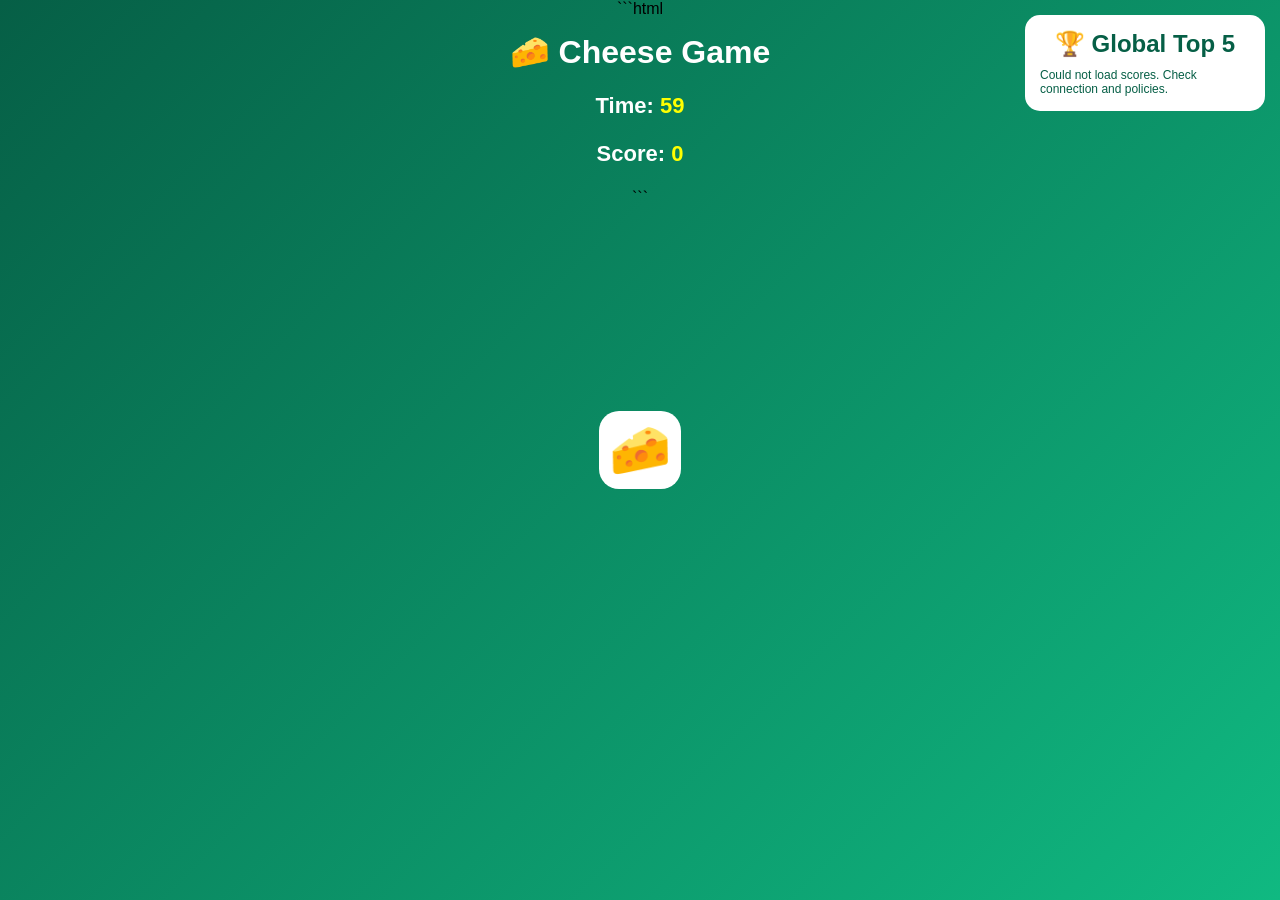
==== ostspel.html @ cd2b80ab "Create ostspel.html" ====
```html
<!DOCTYPE html>
<html lang="en">
<head>
<meta charset="UTF-8">
<meta name="viewport" content="width=device-width, initial-scale=1.0">
<title>Cheese Game</title>

<style>
body {
    margin: 0;
    overflow: hidden;
    font-family: Arial, sans-serif;
    text-align: center;
    background: linear-gradient(135deg, #065f46, #10b981);
    height: 100vh;
}

h1 { color: white; margin-top: 15px; }

p {
    color: white;
    font-size: 22px;
    font-weight: bold;
}

#score, #timer { color: yellow; }

#cheese {
    position: absolute;
    left: 50%;
    top: 50%;
    transform: translate(-50%, -50%);
    font-size: 50px;
    border: none;
    background: white;
    border-radius: 20px;
    padding: 10px;
    cursor: pointer;
}

#leaderboard {
    position: fixed;
    top: 15px;
    right: 15px;
    background: white;
    color: #065f46;
    padding: 15px;
    border-radius: 15px;
    width: 210px;
    text-align: left;
}

#leaderboard h2 {
    text-align: center;
    margin: 0 0 10px;
}

#leaderboard ol {
    margin: 0;
    padding-left: 25px;
    font-weight: bold;
    overflow-wrap: anywhere;
}

#leaderStatus {
    font-size: 12px;
    color: #065f46;
    font-weight: normal;
}

#messageBox {
    display: none;
    position: fixed;
    top: 50%;
    left: 50%;
    transform: translate(-50%, -50%);
    background: white;
    color: #065f46;
    padding: 25px;
    border-radius: 20px;
    z-index: 9999;
    max-width: 85%;
}

#messageBox p { color: #065f46; }

#playerName {
    padding: 10px;
    max-width: 80%;
}

#playAgainBtn, #backBtn, #saveBtn {
    background: #10b981;
    color: white;
    border: none;
    padding: 12px 18px;
    border-radius: 10px;
    font-weight: bold;
    cursor: pointer;
    text-decoration: none;
    display: inline-block;
    margin: 8px;
}

button:disabled {
    opacity: 0.6;
    cursor: wait;
}

@media (max-width: 768px) {
    #leaderboard {
        width: 150px;
        font-size: 12px;
        padding: 10px;
        top: 8px;
        right: 8px;
    }

    #cheese { font-size: 42px; }
}
</style>
</head>

<body>

<h1>🧀 Cheese Game</h1>

<p>Time: <span id="timer">60</span></p>
<p>Score: <span id="score">0</span></p>

<div id="leaderboard">
    <h2>🏆 Global Top 5</h2>
    <ol id="leaderList"></ol>
    <div id="leaderStatus">Loading scores...</div>
</div>

<button id="cheese" onclick="eatCheese()">🧀</button>

<div id="messageBox">
    <h2>⏰ Time's Up!</h2>
    <p>Your Score: <span id="finalScore">0</span></p>
    <input id="playerName" maxlength="25"
           placeholder="Enter your name">
    <br><br>
    <button id="saveBtn" onclick="saveScore()">Save Score</button>
    <button id="playAgainBtn" onclick="playAgain()">🔁 Play Again</button>
    <a href="index.html" id="backBtn">⬅ Back</a>
    <p id="saveStatus" role="status"></p>
</div>

<audio id="music" loop>
    <source src="music.mp3" type="audio/mpeg">
</audio>

<script>
const SUPABASE_URL =
    "https://qjgwkvrtmlqdqwehzlfe.supabase.co";

const SUPABASE_KEY =
    "PASTE_YOUR_SB_PUBLISHABLE_KEY_HERE";

const SCORES_URL =
    SUPABASE_URL + "/rest/v1/cheese_scores";

let score = 0;
let timeLeft = 60;
let musicStarted = false;
let gameOver = false;
let scoreSaved = false;

const cheese = document.getElementById("cheese");
const music = document.getElementById("music");

async function supabaseRequest(url, options = {}) {
    const response = await fetch(url, {
        ...options,
        headers: {
            "apikey": SUPABASE_KEY,
            "Authorization": "Bearer " + SUPABASE_KEY,
            ...options.headers
        }
    });

    if (!response.ok) {
        const errorText = await response.text();
        throw new Error("Supabase error " +
            response.status + ": " + errorText);
    }

    if (response.status === 204) return null;

    const text = await response.text();
    return text ? JSON.parse(text) : null;
}

async function showLeaderboard() {
    const list = document.getElementById("leaderList");
    const status = document.getElementById("leaderStatus");

    status.textContent = "Loading scores...";

    try {
        const url = SCORES_URL +
            "?select=player_name,score,created_at" +
            "&order=score.desc,created_at.asc" +
            "&limit=5";

        const players = await supabaseRequest(url);

        list.replaceChildren();

        players.forEach(function(player) {
            const li = document.createElement("li");
            li.textContent = player.player_name +
                " - " + player.score;
            list.appendChild(li);
        });

        if (players.length === 0) {
            status.textContent = "No scores yet. Be the first!";
        } else {
            status.textContent = "Live global leaderboard";
        }
    } catch (error) {
        console.error(error);
        status.textContent =
            "Could not load scores. Check connection and policies.";
    }
}

showLeaderboard();

const timerInterval = setInterval(function() {
    if (timeLeft > 0) timeLeft--;

    document.getElementById("timer").textContent = timeLeft;

    if (timeLeft <= 0) {
        clearInterval(timerInterval);
        gameOver = true;
        cheese.style.display = "none";

        document.getElementById("finalScore").textContent = score;
        document.getElementById("messageBox").style.display = "block";
    }
}, 1000);

function eatCheese() {
    if (gameOver) return;

    if (!musicStarted) {
        music.play().catch(function(error) {
            console.log("Music could not autoplay:", error);
        });
        musicStarted = true;
    }

    score++;
    document.getElementById("score").textContent = score;

    const maxX = Math.max(0, window.innerWidth - cheese.offsetWidth);
    const maxY = Math.max(80, window.innerHeight - cheese.offsetHeight);

    cheese.style.left = Math.random() * maxX + "px";
    cheese.style.top =
        (80 + Math.random() * Math.max(0, maxY - 80)) + "px";
    cheese.style.transform = "none";
}

async function saveScore() {
    if (scoreSaved) return;

    const nameInput = document.getElementById("playerName");
    const saveButton = document.getElementById("saveBtn");
    const status = document.getElementById("saveStatus");

    const name = nameInput.value.trim() || "Customer";

    if (SUPABASE_KEY === "PASTE_YOUR_SB_PUBLISHABLE_KEY_HERE") {
        status.textContent = "Add your publishable key in the code first.";
        return;
    }

    saveButton.disabled = true;
    status.textContent = "Saving your score...";

    try {
        await supabaseRequest(SCORES_URL, {
            method: "POST",
            headers: {
                "Content-Type": "application/json",
                "Prefer": "return=minimal"
            },
            body: JSON.stringify({
                player_name: name.slice(0, 25),
                score: score
            })
        });

        scoreSaved = true;
        status.textContent = "Score saved! 🏆";
        saveButton.textContent = "Score Saved";

        await showLeaderboard();
    } catch (error) {
        console.error(error);
        status.textContent =
            "Could not save score. Please try again.";
        saveButton.disabled = false;
    }
}

function playAgain() {
    location.reload();
}
</script>

</body>
</html>
```
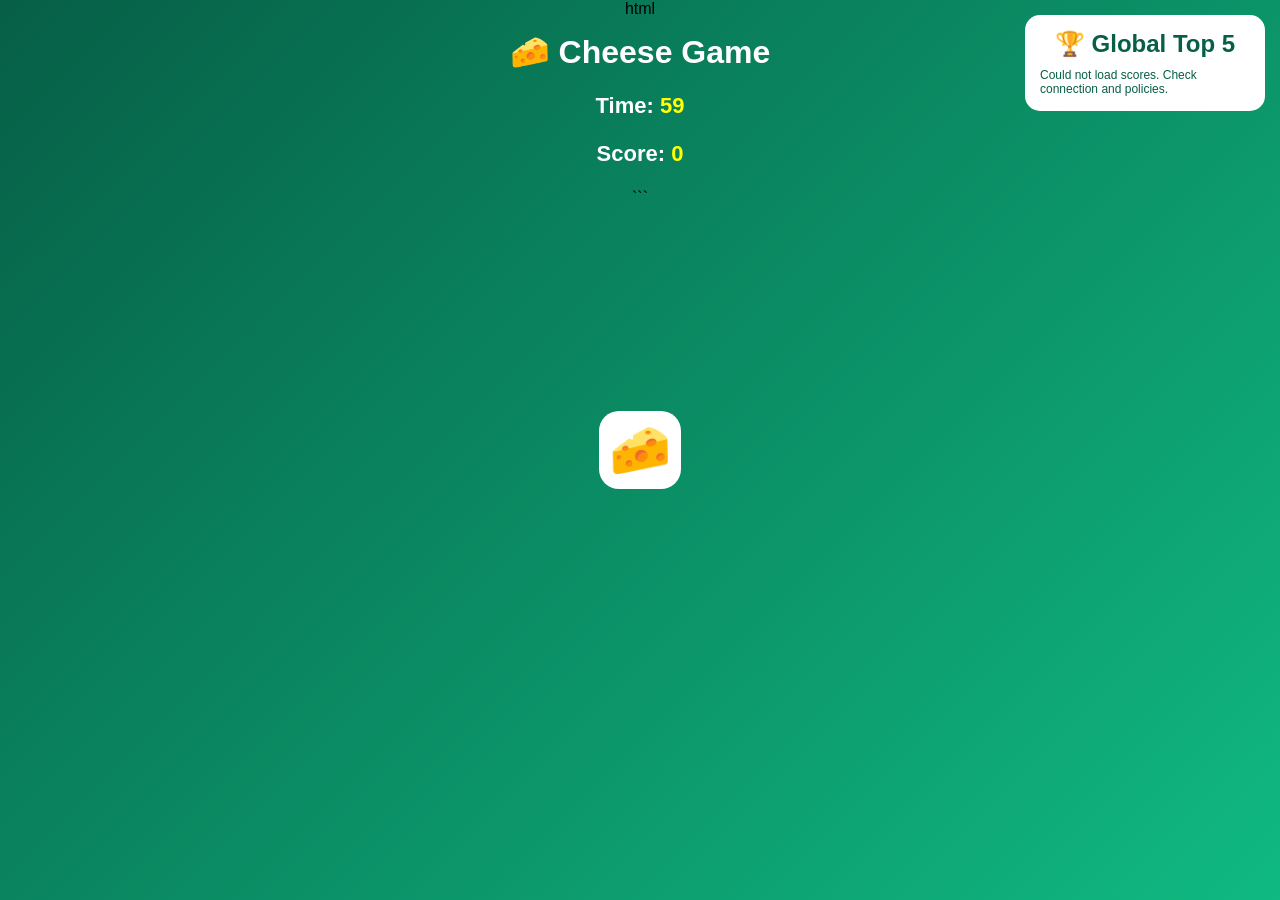
==== commit 1fb336da: "Update ostspel.html" ====
--- a/ostspel.html
+++ b/ostspel.html
@@ -1,4 +1,4 @@
-```html
+html
 <!DOCTYPE html>
 <html lang="en">
 <head>
@@ -277,7 +277,7 @@
 
     const name = nameInput.value.trim() || "Customer";
 
-    if (SUPABASE_KEY === "PASTE_YOUR_SB_PUBLISHABLE_KEY_HERE") {
+    if (SUPABASE_KEY === "sb_publishable_4sQgHCAuVRcxgRdOmzySHA_vbXzfWRC") {
         status.textContent = "Add your publishable key in the code first.";
         return;
     }
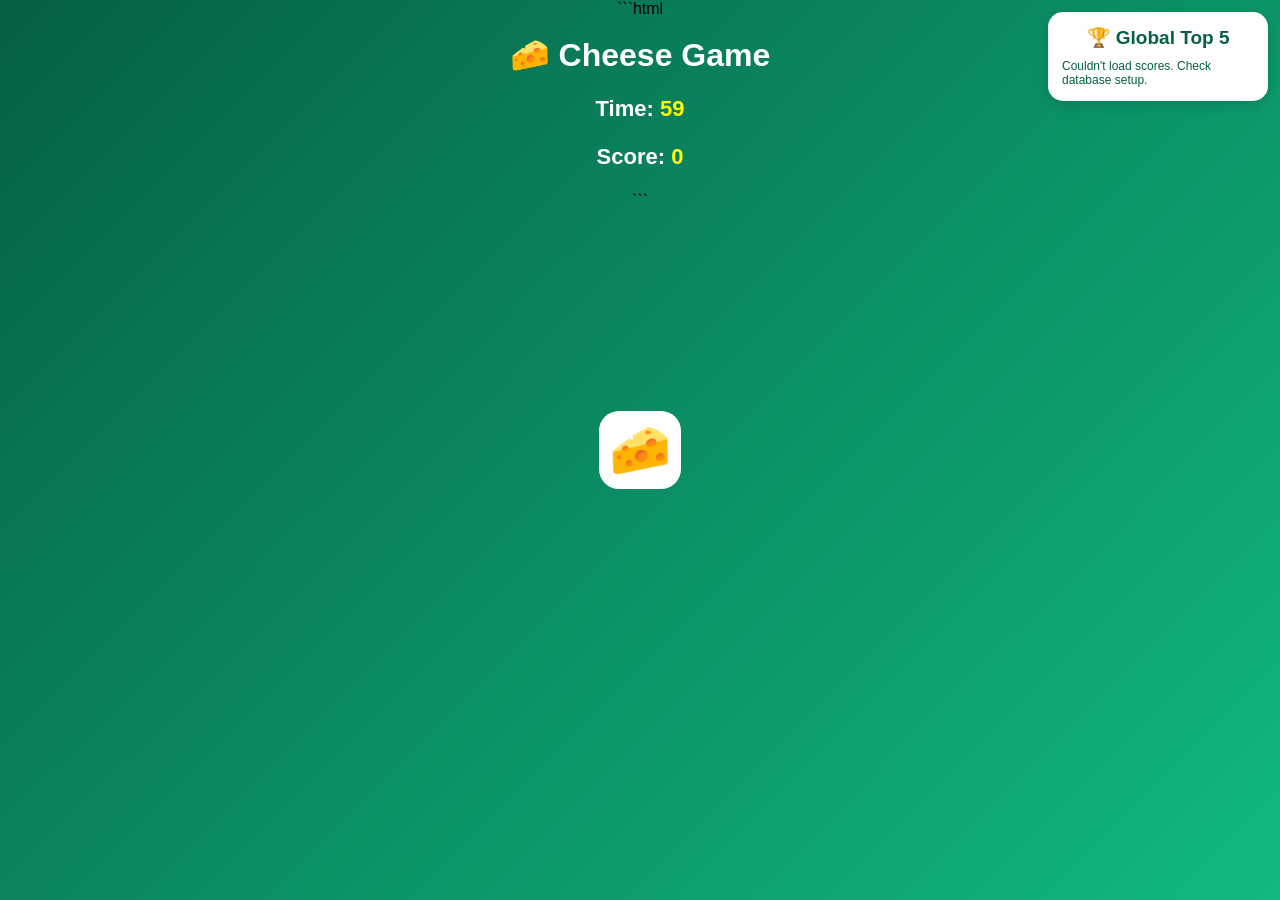
==== commit de5e4ea1: "Update ostspel.html" ====
--- a/ostspel.html
+++ b/ostspel.html
@@ -1,22 +1,24 @@
-html
+```html
 <!DOCTYPE html>
 <html lang="en">
 <head>
 <meta charset="UTF-8">
-<meta name="viewport" content="width=device-width, initial-scale=1.0">
-<title>Cheese Game</title>
+<meta name="viewport" content="width=device-width, initial-scale=1">
+<title>🧀 Cheese Game</title>
 
 <style>
+* { box-sizing: border-box; }
+
 body {
     margin: 0;
     overflow: hidden;
     font-family: Arial, sans-serif;
     text-align: center;
     background: linear-gradient(135deg, #065f46, #10b981);
-    height: 100vh;
-}
-
-h1 { color: white; margin-top: 15px; }
+    min-height: 100vh;
+}
+
+h1 { color: white; margin-top: 18px; }
 
 p {
     color: white;
@@ -37,26 +39,30 @@
     border-radius: 20px;
     padding: 10px;
     cursor: pointer;
+    touch-action: manipulation;
 }
 
 #leaderboard {
     position: fixed;
-    top: 15px;
-    right: 15px;
+    top: 12px;
+    right: 12px;
     background: white;
     color: #065f46;
-    padding: 15px;
+    padding: 14px;
     border-radius: 15px;
-    width: 210px;
+    width: 220px;
     text-align: left;
+    z-index: 2;
+    box-shadow: 0 4px 12px #0002;
 }
 
 #leaderboard h2 {
     text-align: center;
     margin: 0 0 10px;
-}
-
-#leaderboard ol {
+    font-size: 19px;
+}
+
+#leaderList {
     margin: 0;
     padding-left: 25px;
     font-weight: bold;
@@ -65,8 +71,9 @@
 
 #leaderStatus {
     font-size: 12px;
+    font-weight: normal;
     color: #065f46;
-    font-weight: normal;
+    margin-top: 8px;
 }
 
 #messageBox {
@@ -77,46 +84,56 @@
     transform: translate(-50%, -50%);
     background: white;
     color: #065f46;
-    padding: 25px;
+    padding: 24px;
     border-radius: 20px;
-    z-index: 9999;
-    max-width: 85%;
+    z-index: 10;
+    width: min(90%, 400px);
+    box-shadow: 0 8px 30px #0004;
 }
 
 #messageBox p { color: #065f46; }
 
 #playerName {
-    padding: 10px;
-    max-width: 80%;
-}
-
-#playAgainBtn, #backBtn, #saveBtn {
+    width: 90%;
+    padding: 12px;
+    border: 1px solid #ccc;
+    border-radius: 8px;
+    font-size: 16px;
+}
+
+#saveBtn, #playAgainBtn, #backBtn {
     background: #10b981;
     color: white;
     border: none;
-    padding: 12px 18px;
+    padding: 12px 16px;
     border-radius: 10px;
     font-weight: bold;
     cursor: pointer;
     text-decoration: none;
     display: inline-block;
-    margin: 8px;
+    margin: 7px 3px;
 }
 
 button:disabled {
-    opacity: 0.6;
+    opacity: .6;
     cursor: wait;
 }
 
-@media (max-width: 768px) {
+#saveStatus {
+    font-size: 14px;
+    overflow-wrap: anywhere;
+}
+
+@media (max-width: 600px) {
     #leaderboard {
-        width: 150px;
+        width: 155px;
         font-size: 12px;
-        padding: 10px;
-        top: 8px;
-        right: 8px;
-    }
-
+        padding: 9px;
+        top: 7px;
+        right: 7px;
+    }
+
+    #leaderboard h2 { font-size: 15px; }
     #cheese { font-size: 42px; }
 }
 </style>
@@ -132,16 +149,18 @@
 <div id="leaderboard">
     <h2>🏆 Global Top 5</h2>
     <ol id="leaderList"></ol>
-    <div id="leaderStatus">Loading scores...</div>
+    <div id="leaderStatus">Connecting...</div>
 </div>
 
-<button id="cheese" onclick="eatCheese()">🧀</button>
+<button id="cheese" aria-label="Eat cheese"
+        onclick="eatCheese()">🧀</button>
 
 <div id="messageBox">
     <h2>⏰ Time's Up!</h2>
     <p>Your Score: <span id="finalScore">0</span></p>
     <input id="playerName" maxlength="25"
-           placeholder="Enter your name">
+           placeholder="Enter your name"
+           autocomplete="nickname">
     <br><br>
     <button id="saveBtn" onclick="saveScore()">Save Score</button>
     <button id="playAgainBtn" onclick="playAgain()">🔁 Play Again</button>
@@ -158,10 +177,9 @@
     "https://qjgwkvrtmlqdqwehzlfe.supabase.co";
 
 const SUPABASE_KEY =
-    "PASTE_YOUR_SB_PUBLISHABLE_KEY_HERE";
-
-const SCORES_URL =
-    SUPABASE_URL + "/rest/v1/cheese_scores";
+    "sb_publishable_4sQgHCAuVRcxgRdOmzySHA_vbXzfWRC";
+
+const SCORES_URL = SUPABASE_URL + "/rest/v1/cheese_scores";
 
 let score = 0;
 let timeLeft = 60;
@@ -172,7 +190,7 @@
 const cheese = document.getElementById("cheese");
 const music = document.getElementById("music");
 
-async function supabaseRequest(url, options = {}) {
+async function dbRequest(url, options = {}) {
     const response = await fetch(url, {
         ...options,
         headers: {
@@ -183,9 +201,8 @@
     });
 
     if (!response.ok) {
-        const errorText = await response.text();
-        throw new Error("Supabase error " +
-            response.status + ": " + errorText);
+        const details = await response.text();
+        throw new Error("HTTP " + response.status + ": " + details);
     }
 
     if (response.status === 204) return null;
@@ -198,38 +215,35 @@
     const list = document.getElementById("leaderList");
     const status = document.getElementById("leaderStatus");
 
-    status.textContent = "Loading scores...";
-
     try {
-        const url = SCORES_URL +
+        const query = SCORES_URL +
             "?select=player_name,score,created_at" +
             "&order=score.desc,created_at.asc" +
             "&limit=5";
 
-        const players = await supabaseRequest(url);
+        const players = await dbRequest(query);
 
         list.replaceChildren();
 
         players.forEach(function(player) {
-            const li = document.createElement("li");
-            li.textContent = player.player_name +
-                " - " + player.score;
-            list.appendChild(li);
+            const item = document.createElement("li");
+            item.textContent = player.player_name + " - " + player.score;
+            list.appendChild(item);
         });
 
-        if (players.length === 0) {
-            status.textContent = "No scores yet. Be the first!";
-        } else {
-            status.textContent = "Live global leaderboard";
-        }
+        status.textContent = players.length
+            ? "🌍 Global leaderboard"
+            : "No scores yet. Be first!";
     } catch (error) {
-        console.error(error);
-        status.textContent =
-            "Could not load scores. Check connection and policies.";
+        console.error("Leaderboard error:", error);
+        status.textContent = "Couldn't load scores. Check database setup.";
     }
 }
 
 showLeaderboard();
+
+// Refresh the shared leaderboard every 30 seconds.
+setInterval(showLeaderboard, 30000);
 
 const timerInterval = setInterval(function() {
     if (timeLeft > 0) timeLeft--;
@@ -240,7 +254,6 @@
         clearInterval(timerInterval);
         gameOver = true;
         cheese.style.display = "none";
-
         document.getElementById("finalScore").textContent = score;
         document.getElementById("messageBox").style.display = "block";
     }
@@ -251,7 +264,7 @@
 
     if (!musicStarted) {
         music.play().catch(function(error) {
-            console.log("Music could not autoplay:", error);
+            console.log("Music playback unavailable:", error);
         });
         musicStarted = true;
     }
@@ -271,43 +284,37 @@
 async function saveScore() {
     if (scoreSaved) return;
 
-    const nameInput = document.getElementById("playerName");
-    const saveButton = document.getElementById("saveBtn");
+    const nameField = document.getElementById("playerName");
+    const saveBtn = document.getElementById("saveBtn");
     const status = document.getElementById("saveStatus");
 
-    const name = nameInput.value.trim() || "Customer";
-
-    if (SUPABASE_KEY === "sb_publishable_4sQgHCAuVRcxgRdOmzySHA_vbXzfWRC") {
-        status.textContent = "Add your publishable key in the code first.";
-        return;
-    }
-
-    saveButton.disabled = true;
-    status.textContent = "Saving your score...";
+    const name = nameField.value.trim().slice(0, 25) || "Customer";
+
+    saveBtn.disabled = true;
+    status.textContent = "Saving score...";
 
     try {
-        await supabaseRequest(SCORES_URL, {
+        await dbRequest(SCORES_URL, {
             method: "POST",
             headers: {
                 "Content-Type": "application/json",
                 "Prefer": "return=minimal"
             },
             body: JSON.stringify({
-                player_name: name.slice(0, 25),
+                player_name: name,
                 score: score
             })
         });
 
         scoreSaved = true;
-        status.textContent = "Score saved! 🏆";
-        saveButton.textContent = "Score Saved";
-
+        status.textContent = "✅ Score saved to the global leaderboard!";
+        saveBtn.textContent = "Saved!";
         await showLeaderboard();
     } catch (error) {
-        console.error(error);
+        console.error("Save score error:", error);
         status.textContent =
-            "Could not save score. Please try again.";
-        saveButton.disabled = false;
+            "Couldn't save. Check Supabase table and permissions.";
+        saveBtn.disabled = false;
     }
 }
 
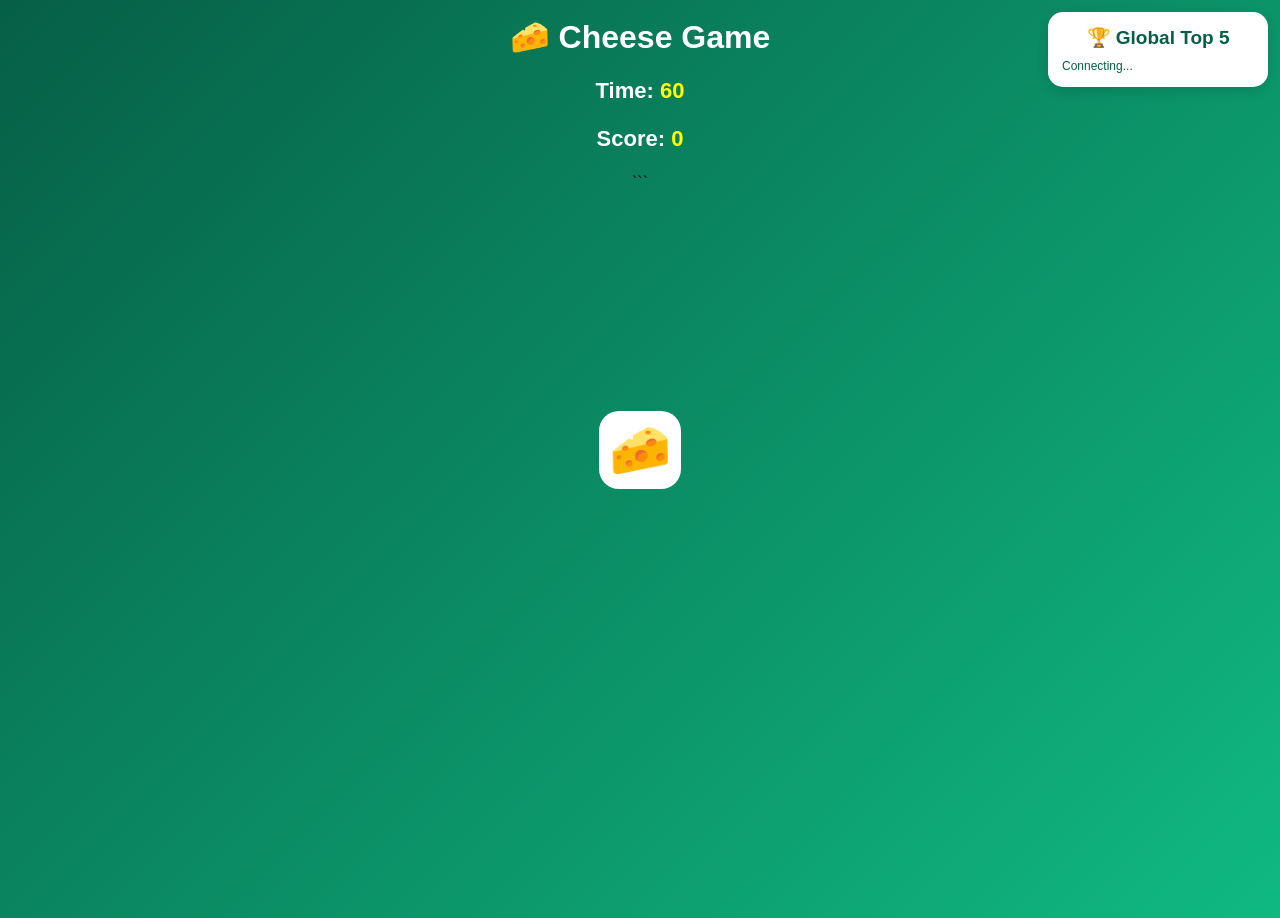
==== commit bf1da4f1: "Update ostspel.html" ====
--- a/ostspel.html
+++ b/ostspel.html
@@ -1,4 +1,3 @@
-```html
 <!DOCTYPE html>
 <html lang="en">
 <head>
@@ -234,7 +233,7 @@
         status.textContent = players.length
             ? "🌍 Global leaderboard"
             : "No scores yet. Be first!";
-    } catch (error) {
+    }  {
         console.error("Leaderboard error:", error);
         status.textContent = "Couldn't load scores. Check database setup.";
     }
